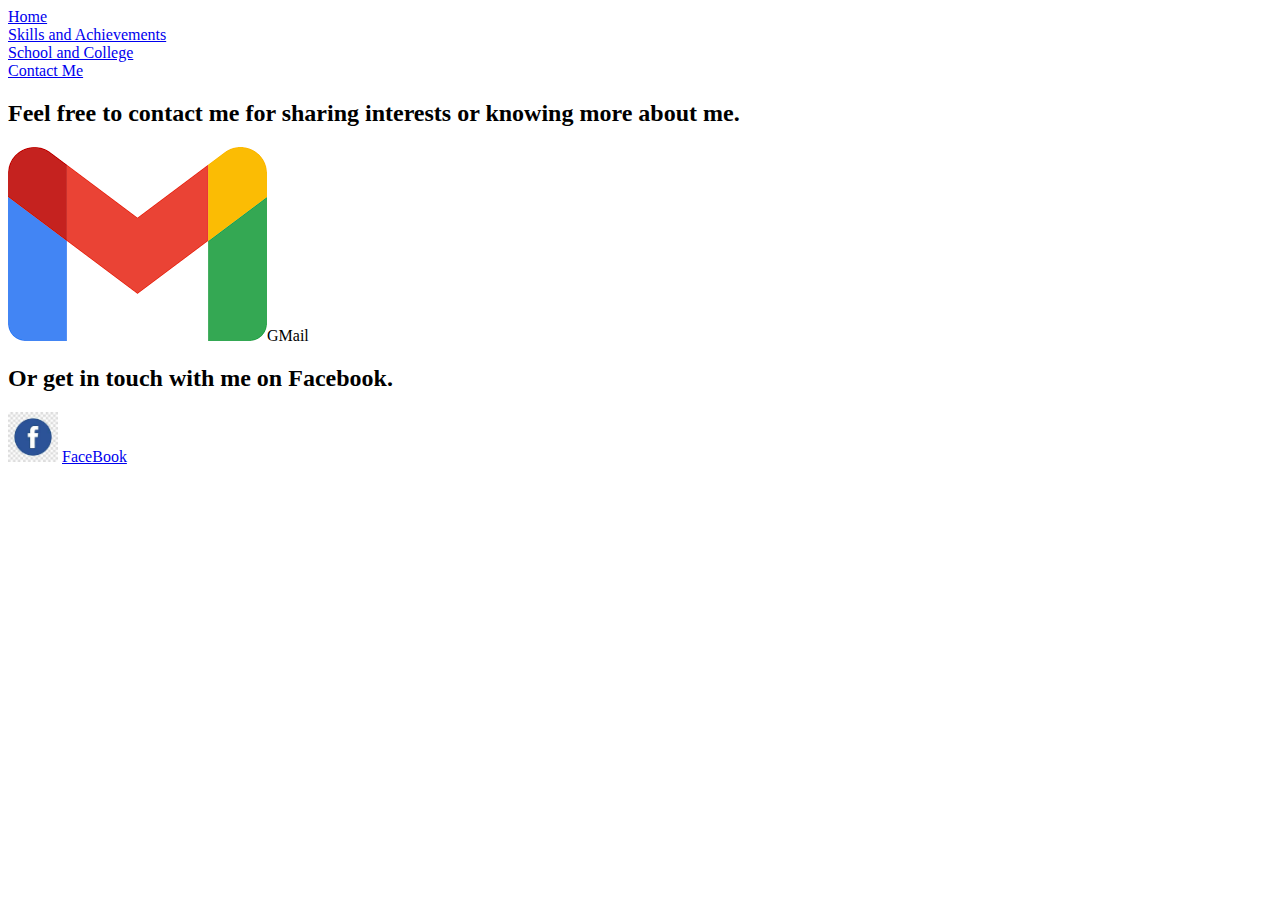
==== contact.html @ 3140f847 "Add files via upload" ====
<!DOCTYPE html>
<html lang="en" dir="ltr">
    <head>
        <meta charset="utf-8">
        <title>Skills and Achievements</title>
        <link href="CSS scripts/contact.css" rel="stylesheet">
    </head>
    <body>
        <nav id="navigation">
            <li><a href="index.html">Home</a></li>
            <li><a href="skills_and_achievements.html">Skills and Achievements</a></li>
            <li><a href="school_and_college.html">School and College</a></li>
            <li><a href="contact.html">Contact Me</a></li>
        </nav>
        <div class="email">
            <h2>Feel free to contact me for sharing interests or knowing more about me.</h2>
            <img src="images/gmail.jpg"
            <a href="mailto:garimabansal.stem@gmail.com">GMail</a>
        </div>
        <div class="facebook">
            <h2>Or get in touch with me on Facebook.</h2>
            <img src="images/fb.jpg" alt="" height="50" width="50">
            <a href="https://www.facebook.com/profile.php?id=100077118635519">FaceBook</a>
        </div>
    </body>
</html>
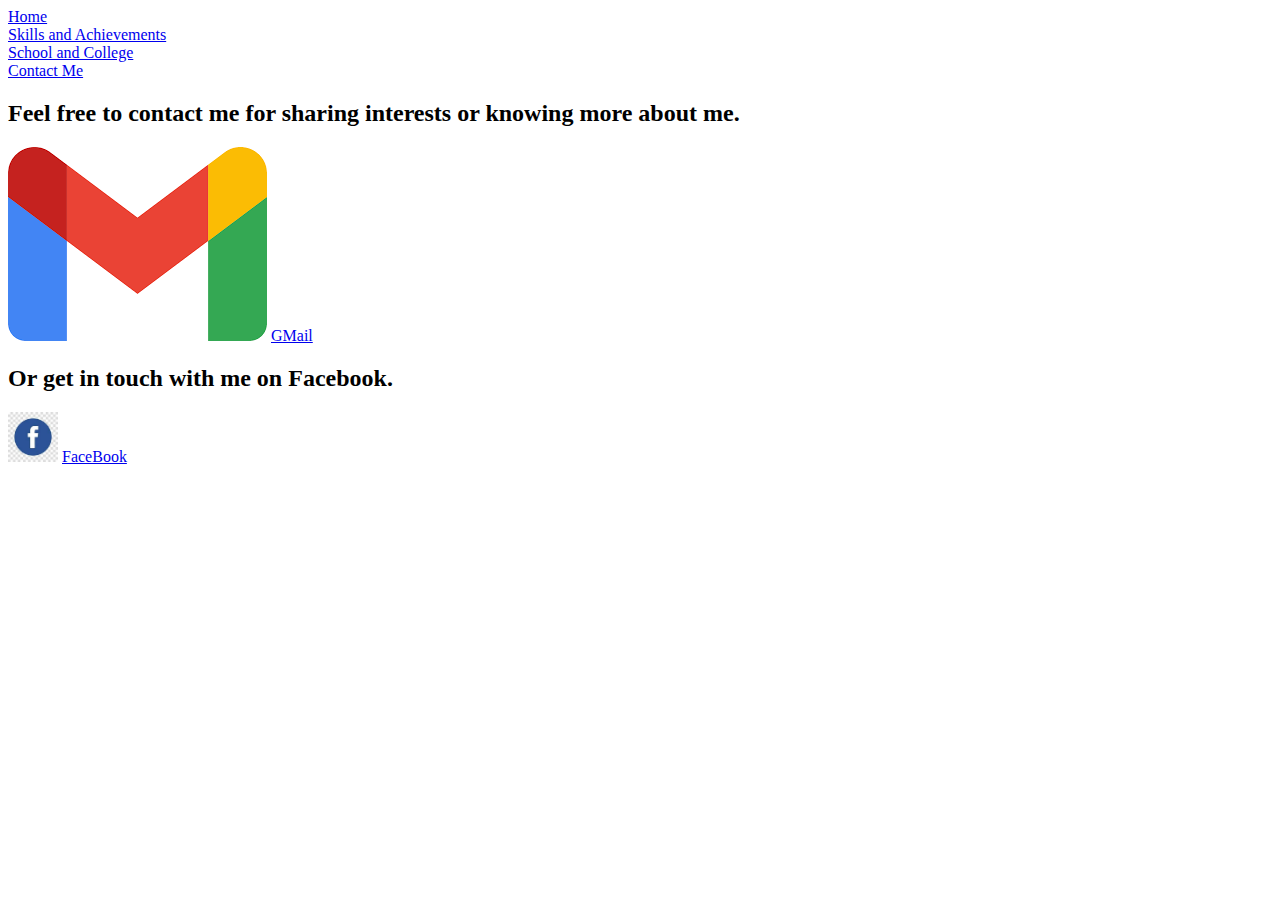
==== commit bd2dc7de: "Update contact.html" ====
--- a/contact.html
+++ b/contact.html
@@ -2,7 +2,7 @@
 <html lang="en" dir="ltr">
     <head>
         <meta charset="utf-8">
-        <title>Skills and Achievements</title>
+        <title>Contact Me</title>
         <link href="CSS scripts/contact.css" rel="stylesheet">
     </head>
     <body>
@@ -14,7 +14,7 @@
         </nav>
         <div class="email">
             <h2>Feel free to contact me for sharing interests or knowing more about me.</h2>
-            <img src="images/gmail.jpg"
+            <img src="images/gmail.jpg">
             <a href="mailto:garimabansal.stem@gmail.com">GMail</a>
         </div>
         <div class="facebook">
@@ -23,4 +23,4 @@
             <a href="https://www.facebook.com/profile.php?id=100077118635519">FaceBook</a>
         </div>
     </body>
-</html>+</html>
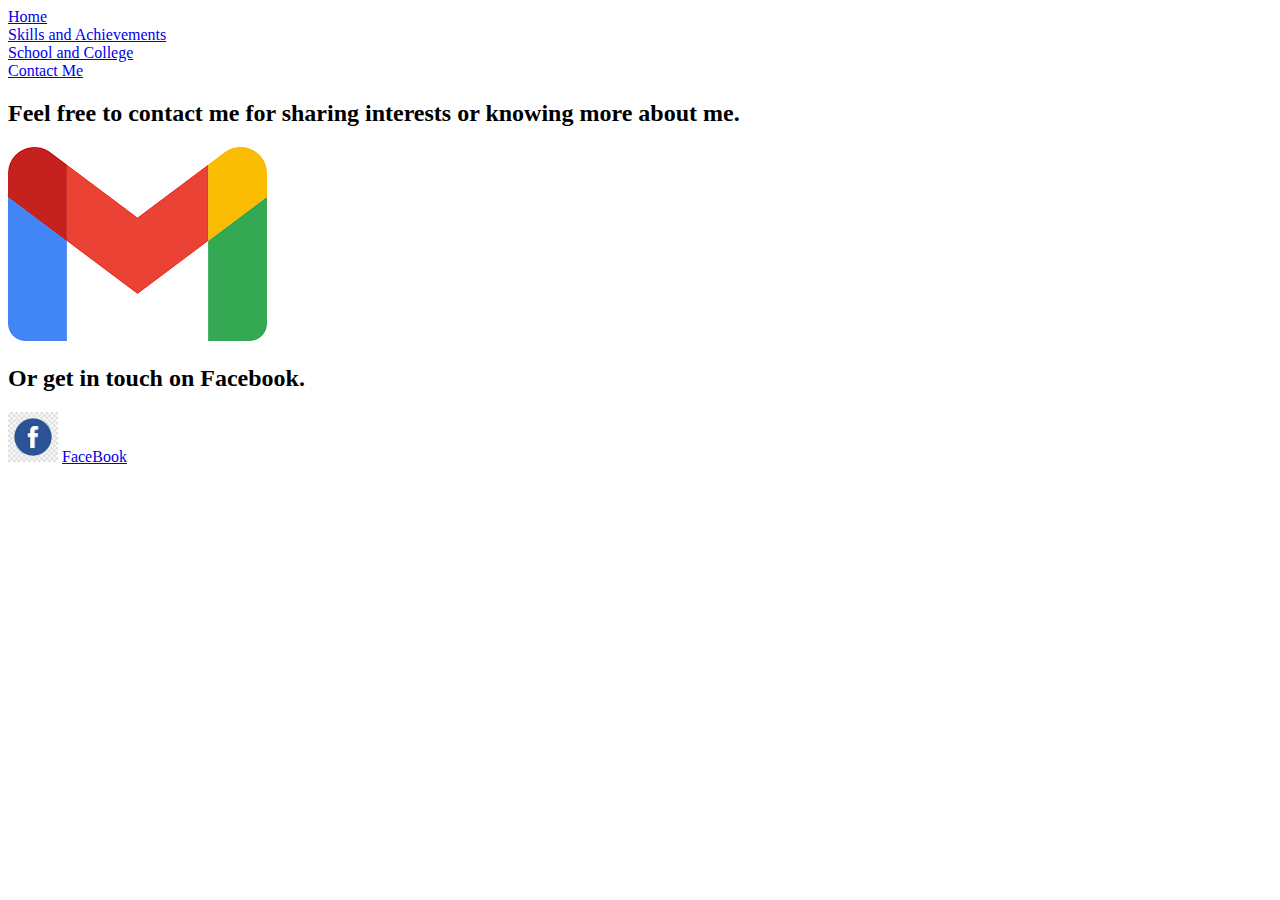
==== commit 86d695db: "Add files via upload" ====
--- a/contact.html
+++ b/contact.html
@@ -15,12 +15,12 @@
         <div class="email">
             <h2>Feel free to contact me for sharing interests or knowing more about me.</h2>
             <img src="images/gmail.jpg">
-            <a href="mailto:garimabansal.stem@gmail.com">GMail</a>
+            <a href="mailto:garimabansal.stem@gmail.com"></a>
         </div>
         <div class="facebook">
-            <h2>Or get in touch with me on Facebook.</h2>
+            <h2>Or get in touch on Facebook.</h2>
             <img src="images/fb.jpg" alt="" height="50" width="50">
-            <a href="https://www.facebook.com/profile.php?id=100077118635519">FaceBook</a>
+            <a href="https://www.facebook.com/profile.php?id=100077118635519" target="_blank">FaceBook</a>
         </div>
     </body>
-</html>
+</html>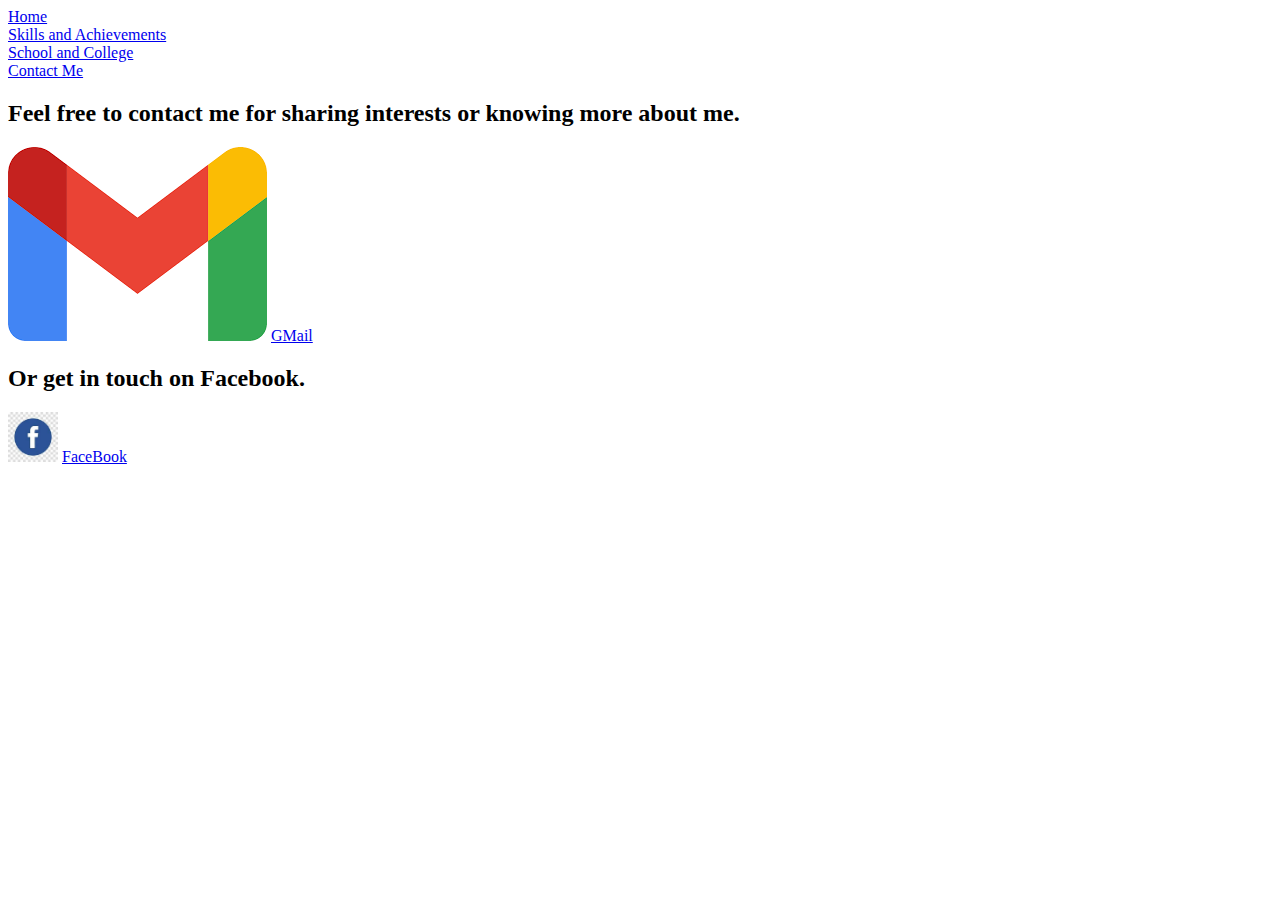
==== commit e987597b: "Add files via upload" ====
--- a/contact.html
+++ b/contact.html
@@ -15,7 +15,7 @@
         <div class="email">
             <h2>Feel free to contact me for sharing interests or knowing more about me.</h2>
             <img src="images/gmail.jpg">
-            <a href="mailto:garimabansal.stem@gmail.com"></a>
+            <a href="mailto:garimabansal.stem@gmail.com">GMail</a>
         </div>
         <div class="facebook">
             <h2>Or get in touch on Facebook.</h2>
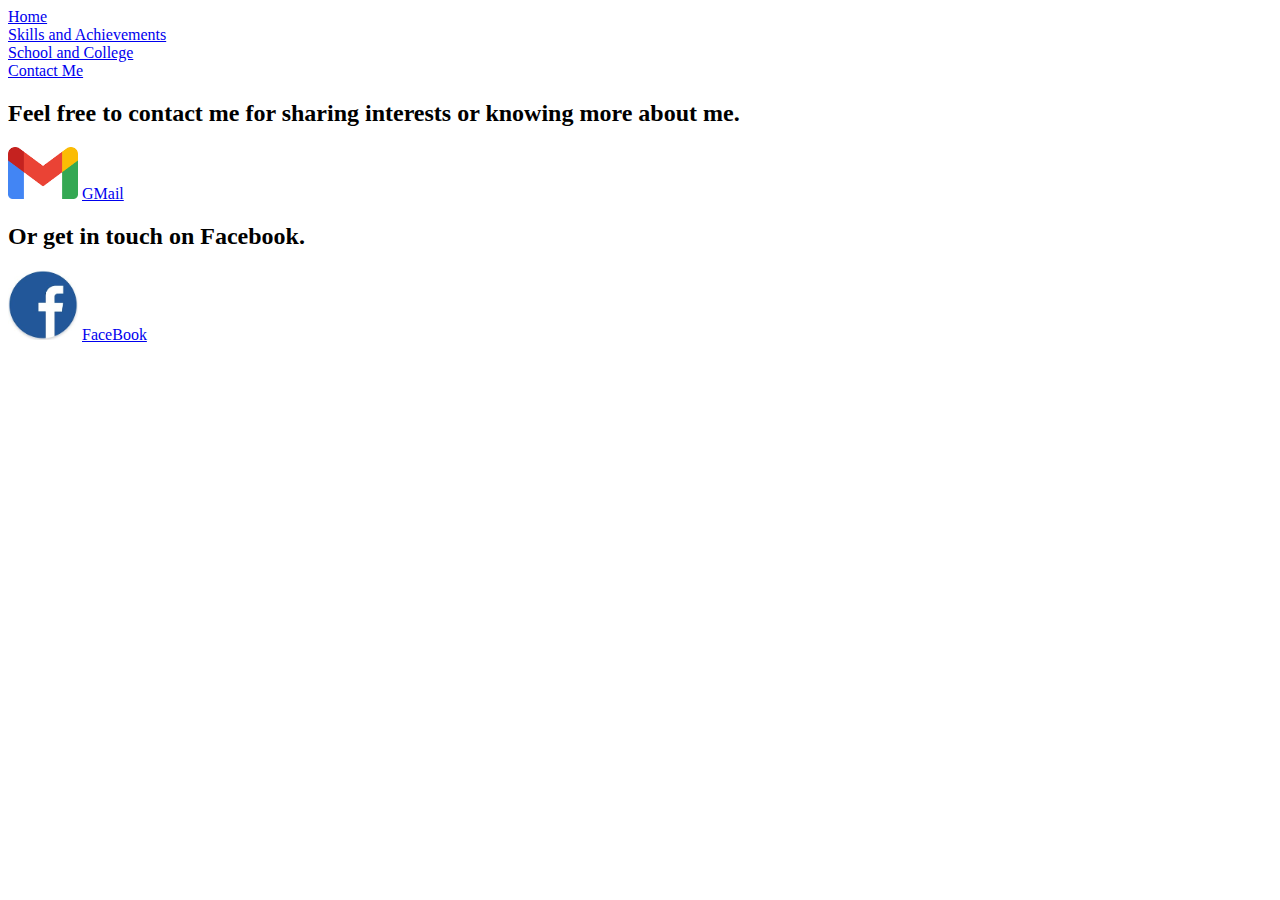
==== commit b85fdbcf: "Update contact.html" ====
--- a/contact.html
+++ b/contact.html
@@ -14,13 +14,13 @@
         </nav>
         <div class="email">
             <h2>Feel free to contact me for sharing interests or knowing more about me.</h2>
-            <img src="images/gmail.jpg">
+            <img src="images/gmail.jpg" width="70">
             <a href="mailto:garimabansal.stem@gmail.com">GMail</a>
         </div>
         <div class="facebook">
             <h2>Or get in touch on Facebook.</h2>
-            <img src="images/fb.jpg" alt="" height="50" width="50">
+            <img src="images/fb.jpg" width="70">
             <a href="https://www.facebook.com/profile.php?id=100077118635519" target="_blank">FaceBook</a>
         </div>
     </body>
-</html>+</html>
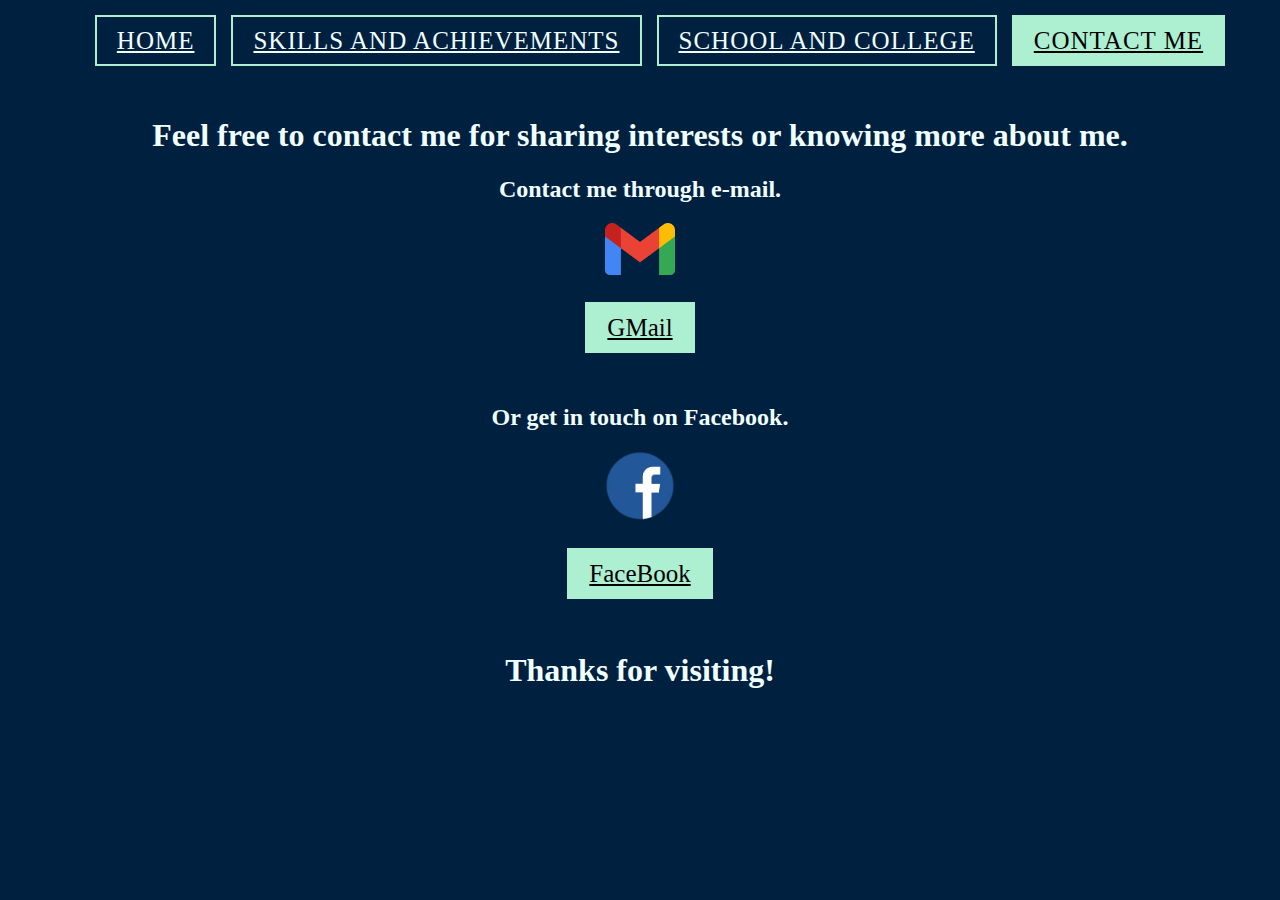
==== commit 51165f13: "Add files via upload" ====
--- a/contact.html
+++ b/contact.html
@@ -7,20 +7,32 @@
     </head>
     <body>
         <nav id="navigation">
-            <li><a href="index.html">Home</a></li>
-            <li><a href="skills_and_achievements.html">Skills and Achievements</a></li>
-            <li><a href="school_and_college.html">School and College</a></li>
-            <li><a href="contact.html">Contact Me</a></li>
+            <ul>
+                <li><a href="index.html">Home</a></li>
+                <li><a href="skills_and_achievements.html">Skills and Achievements</a></li>
+                <li><a href="school_and_college.html">School and College</a></li>
+                <li><a href="contact.html">Contact Me</a></li>
+            </ul>
         </nav>
+        <h1>Feel free to contact me for sharing interests or knowing more about me.</h1>
         <div class="email">
-            <h2>Feel free to contact me for sharing interests or knowing more about me.</h2>
-            <img src="images/gmail.jpg" width="70">
-            <a href="mailto:garimabansal.stem@gmail.com">GMail</a>
+            <h2>Contact me through e-mail.</h2>
+            <img src="images/gmail.jpg" width="70" class="image">
+            <br>
+            <div class="button">
+                <a href="mailto:garimabansal.stem@gmail.com" class="center">GMail</a>
+            </div>
         </div>
+        <br>
         <div class="facebook">
             <h2>Or get in touch on Facebook.</h2>
-            <img src="images/fb.jpg" width="70">
-            <a href="https://www.facebook.com/profile.php?id=100077118635519" target="_blank">FaceBook</a>
+            <img src="images/fb.jpg" width="70" class="image">
+            <br>
+            <div class="button">
+                <a href="https://www.facebook.com/profile.php?id=100077118635519" target="_blank" class="center">FaceBook</a>
+            </div>
         </div>
+        <br>
+        <h1>Thanks for visiting!</h1>
     </body>
-</html>
+</html>--- a/CSS scripts/contact.css
+++ b/CSS scripts/contact.css
@@ -0,0 +1,73 @@
+*{
+    background-color: #00203FFF;
+    color:azure;
+}
+.navigation{
+    position: fixed;
+    top: 30px;
+}
+nav{
+  
+    height: 80px;
+    width: 100%;
+    margin-top: 0;
+}
+nav ul{
+    text-align: center;
+    letter-spacing: 1px;
+}
+
+nav ul li{
+    display: inline-block;
+    line-height: 50px;
+    margin: 0 5px;
+}
+
+nav ul li a{
+    background: #00203FFF;
+    color:azure;
+    border: 2px #ADEFD1FF solid;
+    font-size: 25px;
+    padding: 10px 20px;
+    text-transform: uppercase;
+}
+nav ul li:nth-child(4) a{
+    background: #ADEFD1FF;
+    color: black;
+    border: 2px #ADEFD1FF solid;
+}
+nav ul li a:hover{
+    background: #ADEFD1FF;
+    color: black;
+    border: 2px #ADEFD1FF solid;
+    transition: 0.3s;
+}
+h1{
+    text-align: center;
+}
+h2{
+    text-align: center;
+}
+.button{
+    display:block;
+    line-height: 70px;
+    text-align: center;
+}
+.button a{
+    background: #ADEFD1FF;
+    color:black;
+    border: 2px #ADEFD1FF solid;
+    font-size: 25px;
+    padding: 10px 20px;
+}
+.button a:hover{
+    background: #00203FFF;
+    color: azure;
+    border: 2px #ADEFD1FF solid;
+    transition: 0.3s;
+}
+.image{
+    display:block;
+    margin-left:auto;
+    margin-right: auto;
+}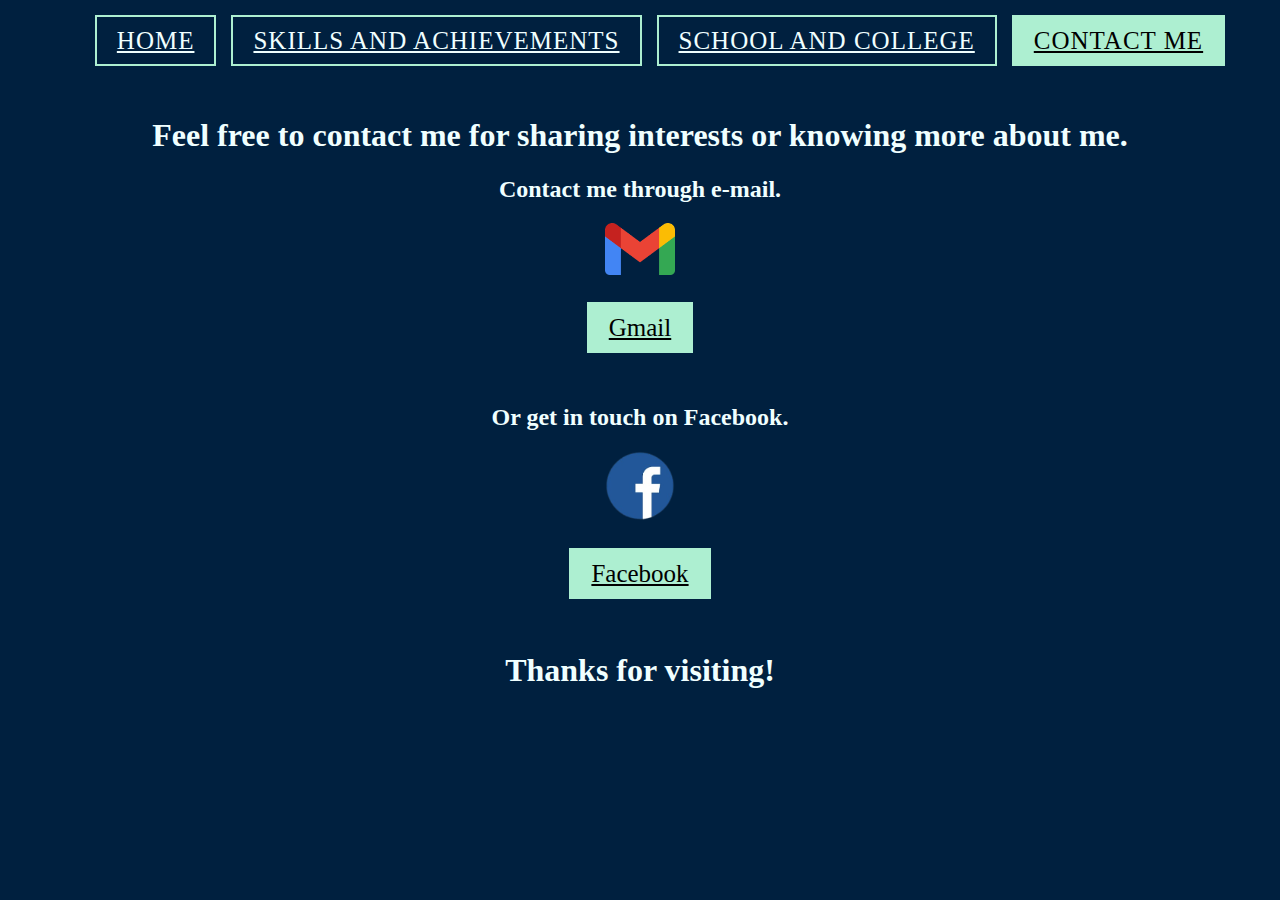
==== commit 5fe5240e: "Update contact.html" ====
--- a/contact.html
+++ b/contact.html
@@ -20,7 +20,7 @@
             <img src="images/gmail.jpg" width="70" class="image">
             <br>
             <div class="button">
-                <a href="mailto:garimabansal.stem@gmail.com" class="center">GMail</a>
+                <a href="mailto:garimabansal.stem@gmail.com" class="center">Gmail</a>
             </div>
         </div>
         <br>
@@ -29,10 +29,10 @@
             <img src="images/fb.jpg" width="70" class="image">
             <br>
             <div class="button">
-                <a href="https://www.facebook.com/profile.php?id=100077118635519" target="_blank" class="center">FaceBook</a>
+                <a href="https://www.facebook.com/profile.php?id=100077118635519" target="_blank" class="center">Facebook</a>
             </div>
         </div>
         <br>
         <h1>Thanks for visiting!</h1>
     </body>
-</html>+</html>
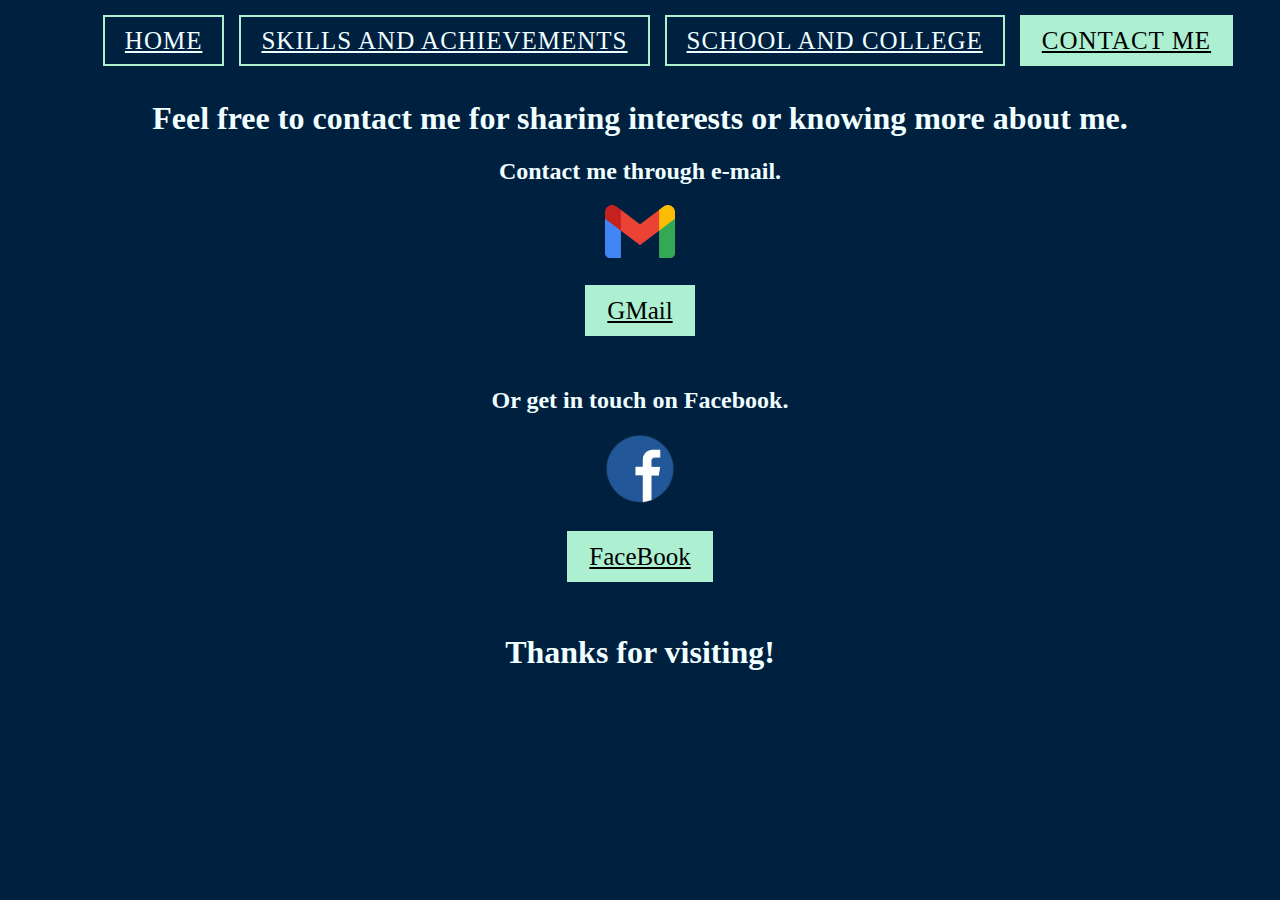
==== commit 7c8c2d2b: "Add files via upload" ====
--- a/contact.html
+++ b/contact.html
@@ -6,7 +6,7 @@
         <link href="CSS scripts/contact.css" rel="stylesheet">
     </head>
     <body>
-        <nav id="navigation">
+        <nav class="navigation">
             <ul>
                 <li><a href="index.html">Home</a></li>
                 <li><a href="skills_and_achievements.html">Skills and Achievements</a></li>
@@ -14,25 +14,27 @@
                 <li><a href="contact.html">Contact Me</a></li>
             </ul>
         </nav>
-        <h1>Feel free to contact me for sharing interests or knowing more about me.</h1>
-        <div class="email">
-            <h2>Contact me through e-mail.</h2>
-            <img src="images/gmail.jpg" width="70" class="image">
+        <div class="page-content">
+            <h1>Feel free to contact me for sharing interests or knowing more about me.</h1>
+            <div class="email">
+                <h2>Contact me through e-mail.</h2>
+                <img src="images/gmail.jpg" width="70" class="image">
+                <br>
+                <div class="button">
+                    <a href="mailto:garimabansal.stem@gmail.com" class="center">GMail</a>
+                </div>
+            </div>
             <br>
-            <div class="button">
-                <a href="mailto:garimabansal.stem@gmail.com" class="center">Gmail</a>
+            <div class="facebook">
+                <h2>Or get in touch on Facebook.</h2>
+                <img src="images/fb.jpg" width="70" class="image">
+                <br>
+                <div class="button">
+                    <a href="https://www.facebook.com/profile.php?id=100077118635519" target="_blank" class="center">FaceBook</a>
+                </div>
             </div>
+            <br>
+            <h1>Thanks for visiting!</h1>
         </div>
-        <br>
-        <div class="facebook">
-            <h2>Or get in touch on Facebook.</h2>
-            <img src="images/fb.jpg" width="70" class="image">
-            <br>
-            <div class="button">
-                <a href="https://www.facebook.com/profile.php?id=100077118635519" target="_blank" class="center">Facebook</a>
-            </div>
-        </div>
-        <br>
-        <h1>Thanks for visiting!</h1>
     </body>
-</html>
+</html>--- a/CSS scripts/contact.css
+++ b/CSS scripts/contact.css
@@ -1,10 +1,11 @@
-*{
+body{
     background-color: #00203FFF;
     color:azure;
 }
 .navigation{
     position: fixed;
-    top: 30px;
+    top:0px;
+    background-color: #00203FFF;
 }
 nav{
   
@@ -42,6 +43,9 @@
     border: 2px #ADEFD1FF solid;
     transition: 0.3s;
 }
+.page-content{
+    margin-top: 100px;
+}
 h1{
     text-align: center;
 }
